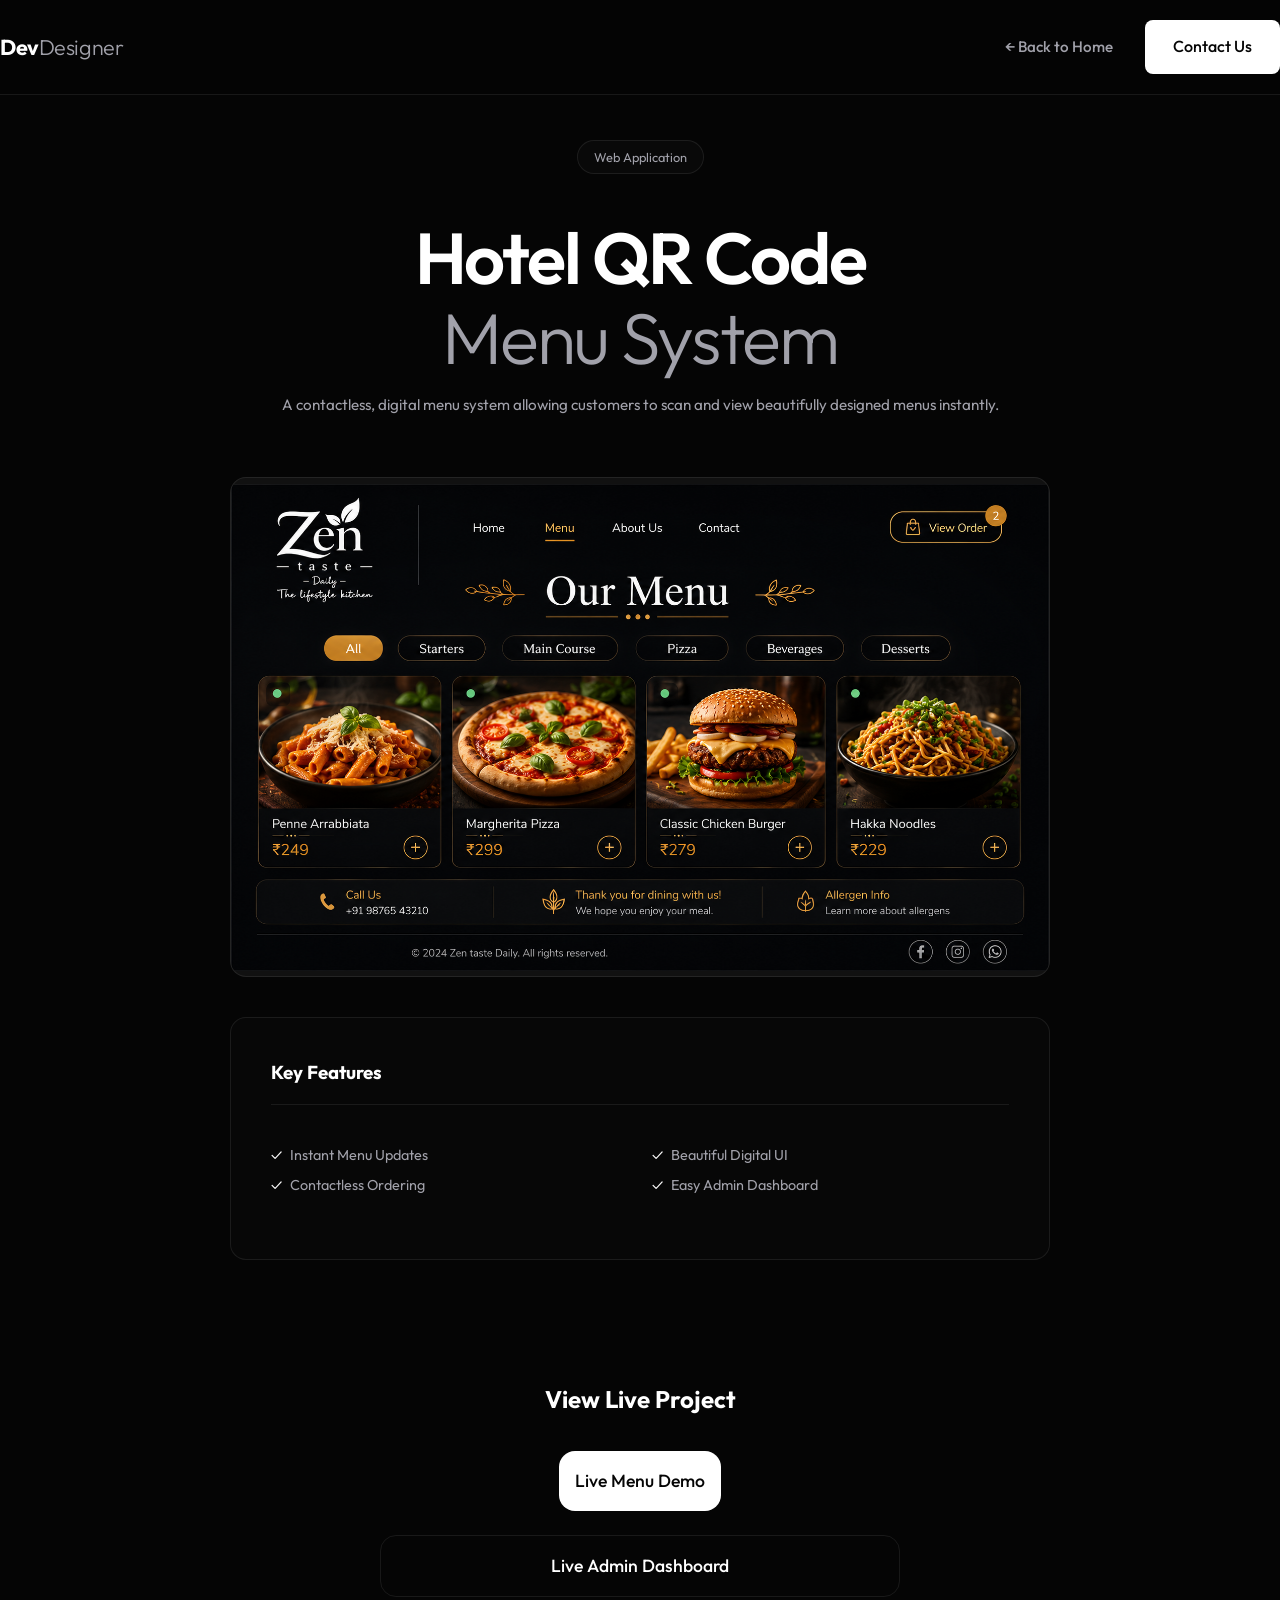
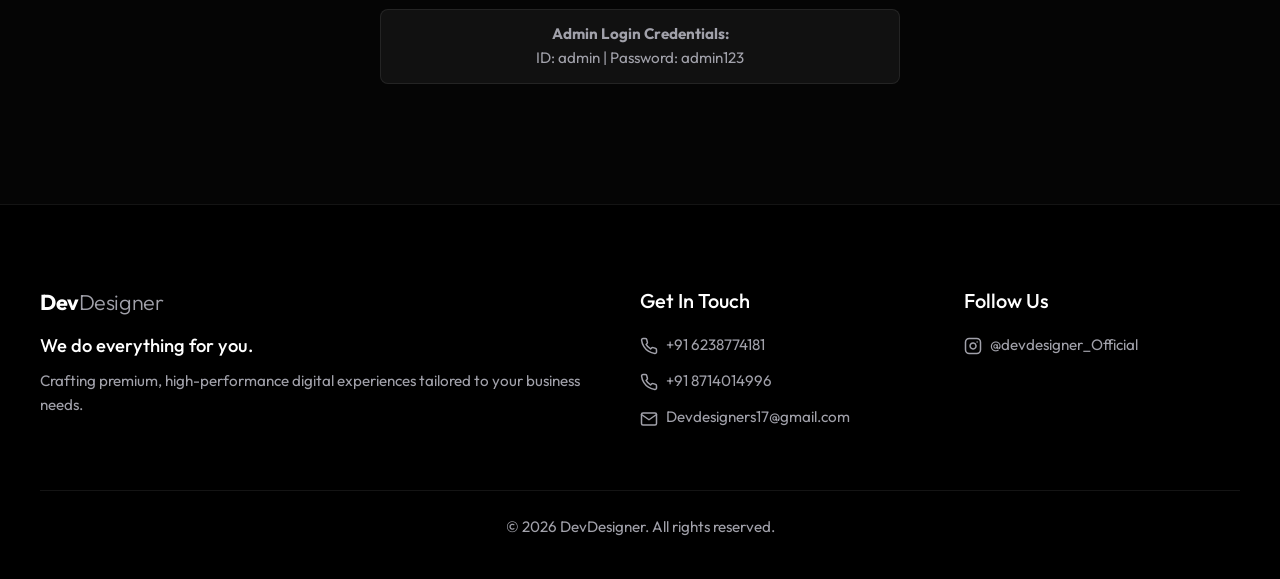
==== qr-menu-project.html @ 8e3108a6 "Add QR Code Menu project page and link" ====
<!DOCTYPE html>
<html lang="en">
<head>
    <meta charset="UTF-8">
    <meta name="viewport" content="width=device-width, initial-scale=1.0">
    <title>Hotel QR Code Menu | DevDesigner</title>
    <meta name="description" content="Detailed view of the Hotel QR Code Menu system by DevDesigner.">
    <link rel="preconnect" href="https://fonts.googleapis.com">
    <link rel="preconnect" href="https://fonts.gstatic.com" crossorigin>
    <link href="https://fonts.googleapis.com/css2?family=Outfit:wght@300;400;500;600;700;800&display=swap" rel="stylesheet">
    <link rel="stylesheet" href="styles.css">
</head>
<body>
    <!-- Navbar -->
    <nav class="navbar">
        <div class="nav-container">
            <a href="index.html" class="logo">
                <span class="logo-text">Dev<span class="highlight">Designer</span></span>
            </a>
            <div class="nav-links">
                <a href="index.html">← Back to Home</a>
                <a href="index.html#contact" class="btn-primary nav-btn">Contact Us</a>
            </div>
            <button class="mobile-menu-btn" aria-label="Menu">
                <span></span>
                <span></span>
                <span></span>
            </button>
        </div>
    </nav>

    <!-- Project Hero Section -->
    <header class="section" style="padding-top: 140px; padding-bottom: 60px; text-align: center;">
        <div class="container">
            <div class="badge">Web Application</div>
            <h1 style="margin-top: 24px; margin-bottom: 16px;">Hotel QR Code <br/><span class="highlight">Menu System</span></h1>
            <p class="section-subtitle" style="max-width: 800px; margin: 0 auto;">A contactless, digital menu system allowing customers to scan and view beautifully designed menus instantly.</p>
        </div>
    </header>

    <!-- Project Image & Features Section -->
    <section class="section" style="padding-top: 0;">
        <div class="container" style="max-width: 900px;">
            <!-- Hero Image -->
            <div style="border-radius: var(--radius); overflow: hidden; border: 1px solid var(--border); background: #111; margin-bottom: 40px; height: 500px;">
                <img src="qr_menu.png" alt="Hotel QR Code Menu" style="width: 100%; height: 100%; object-fit: contain; object-position: center; padding: 0;">
            </div>

            <!-- Key Features -->
            <div class="card" style="padding: 40px; background: rgba(255, 255, 255, 0.01);">
                <h3 style="margin-bottom: 24px; border-bottom: 1px solid var(--border); padding-bottom: 16px;">Key Features</h3>
                <div class="grid">
                    <div>
                        <ul class="features-list">
                            <li>Instant Menu Updates</li>
                            <li>Contactless Ordering</li>
                        </ul>
                    </div>
                    <div>
                        <ul class="features-list">
                            <li>Beautiful Digital UI</li>
                            <li>Easy Admin Dashboard</li>
                        </ul>
                    </div>
                </div>
            </div>
        </div>
    </section>

    <!-- View Live Section -->
    <section class="section" style="padding-top: 0; text-align: center;">
        <div class="container" style="max-width: 600px;">
            <h2 style="margin-bottom: 32px;">View Live Project</h2>
            <div style="display: flex; flex-direction: column; gap: 24px; align-items: center;">
                <a href="https://zenmenu.vercel.app/" target="_blank" class="btn-primary w-100" style="padding: 16px; font-size: 1.1rem; text-decoration: none; text-align: center; border-radius: var(--radius);">Live Menu Demo</a>
                
                <div style="width: 100%;">
                    <a href="https://zenmenu-admin.vercel.app/admin" target="_blank" class="btn-outline w-100" style="padding: 16px; font-size: 1.1rem; text-decoration: none; text-align: center; border-radius: var(--radius); display: block;">Live Admin Dashboard</a>
                    <div style="margin-top: 12px; padding: 12px; border: 1px solid var(--border); border-radius: 8px; background: rgba(255, 255, 255, 0.05); font-size: 0.95rem; color: var(--text-secondary);">
                        <strong style="color: var(--text);">Admin Login Credentials:</strong><br/>
                        ID: <span style="color: var(--primary);">admin</span> | Password: <span style="color: var(--primary);">admin123</span>
                    </div>
                </div>
            </div>
        </div>
    </section>

    <!-- Footer -->
    <footer class="footer">
        <div class="container">
            <div class="footer-grid">
                <div class="footer-brand">
                    <h2 class="logo-text">Dev<span class="highlight">Designer</span></h2>
                    <p class="footer-tagline">We do everything for you.</p>
                    <p class="footer-desc">Crafting premium, high-performance digital experiences tailored to your business needs.</p>
                </div>
                <div class="footer-contact">
                    <h4>Get In Touch</h4>
                    <a href="tel:+916238774181" class="contact-link"><svg width="18" height="18" viewBox="0 0 24 24" fill="none" stroke="currentColor" stroke-width="2" stroke-linecap="round" stroke-linejoin="round" style="vertical-align: middle; margin-right: 8px;"><path d="M22 16.92v3a2 2 0 0 1-2.18 2 19.79 19.79 0 0 1-8.63-3.07 19.5 19.5 0 0 1-6-6 19.79 19.79 0 0 1-3.07-8.67A2 2 0 0 1 4.11 2h3a2 2 0 0 1 2 1.72 12.84 12.84 0 0 0 .7 2.81 2 2 0 0 1-.45 2.11L8.09 9.91a16 16 0 0 0 6 6l1.27-1.27a2 2 0 0 1 2.11-.45 12.84 12.84 0 0 0 2.81.7A2 2 0 0 1 22 16.92z"></path></svg>+91 6238774181</a>
                    <a href="tel:+918714014996" class="contact-link"><svg width="18" height="18" viewBox="0 0 24 24" fill="none" stroke="currentColor" stroke-width="2" stroke-linecap="round" stroke-linejoin="round" style="vertical-align: middle; margin-right: 8px;"><path d="M22 16.92v3a2 2 0 0 1-2.18 2 19.79 19.79 0 0 1-8.63-3.07 19.5 19.5 0 0 1-6-6 19.79 19.79 0 0 1-3.07-8.67A2 2 0 0 1 4.11 2h3a2 2 0 0 1 2 1.72 12.84 12.84 0 0 0 .7 2.81 2 2 0 0 1-.45 2.11L8.09 9.91a16 16 0 0 0 6 6l1.27-1.27a2 2 0 0 1 2.11-.45 12.84 12.84 0 0 0 2.81.7A2 2 0 0 1 22 16.92z"></path></svg>+91 8714014996</a>
                    <a href="mailto:Devdesigners17@gmail.com" class="contact-link"><svg width="18" height="18" viewBox="0 0 24 24" fill="none" stroke="currentColor" stroke-width="2" stroke-linecap="round" stroke-linejoin="round" style="vertical-align: middle; margin-right: 8px;"><path d="M4 4h16c1.1 0 2 .9 2 2v12c0 1.1-.9 2-2 2H4c-1.1 0-2-.9-2-2V6c0-1.1.9-2 2-2z"></path><polyline points="22,6 12,13 2,6"></polyline></svg>Devdesigners17@gmail.com</a>
                </div>
                <div class="footer-social">
                    <h4>Follow Us</h4>
                    <a href="https://instagram.com/devdesigner_Official" target="_blank" class="contact-link"><svg width="18" height="18" viewBox="0 0 24 24" fill="none" stroke="currentColor" stroke-width="2" stroke-linecap="round" stroke-linejoin="round" style="vertical-align: middle; margin-right: 8px;"><rect x="2" y="2" width="20" height="20" rx="5" ry="5"></rect><path d="M16 11.37A4 4 0 1 1 12.63 8 4 4 0 0 1 16 11.37z"></path><line x1="17.5" y1="6.5" x2="17.51" y2="6.5"></line></svg>@devdesigner_Official</a>
                </div>
            </div>
            <div class="footer-bottom">
                <p>&copy; 2026 DevDesigner. All rights reserved.</p>
            </div>
        </div>
    </footer>

    <script src="script.js"></script>
</body>
</html>
---- styles.css ----
/* --- CSS Reset & Variables --- */
:root {
    --bg-main: #050505;
    --bg-card: rgba(255, 255, 255, 0.02);
    --bg-card-hover: rgba(255, 255, 255, 0.05);
    --border: rgba(255, 255, 255, 0.08);
    --border-hover: rgba(255, 255, 255, 0.2);
    --text-primary: #ffffff;
    --text-secondary: #a1a1aa;
    --accent: #ffffff;
    --accent-glow: rgba(255, 255, 255, 0.15);
    --font-main: 'Outfit', sans-serif;
    --radius: 16px;
    --radius-sm: 8px;
    --transition: all 0.3s cubic-bezier(0.4, 0, 0.2, 1);
}

* {
    margin: 0;
    padding: 0;
    box-sizing: border-box;
}

html {
    scroll-behavior: smooth;
}

body {
    font-family: var(--font-main);
    background-color: var(--bg-main);
    color: var(--text-primary);
    line-height: 1.6;
    overflow-x: hidden;
}

a {
    text-decoration: none;
    color: inherit;
    transition: var(--transition);
}

ul {
    list-style: none;
}

img {
    max-width: 100%;
    display: block;
}

.container {
    max-width: 1280px;
    margin: 0 auto;
    padding: 0 20px;
}

.highlight {
    color: var(--text-secondary);
    font-weight: 300;
}

/* --- Typography (Mobile First) --- */
h1 {
    font-size: 2.5rem;
    line-height: 1.1;
    font-weight: 600;
    letter-spacing: -0.03em;
    margin-bottom: 20px;
}

h2.section-title {
    font-size: 2rem;
    font-weight: 600;
    letter-spacing: -0.02em;
    margin-bottom: 12px;
}

h3.category-title {
    font-size: 1.5rem;
    font-weight: 500;
}

h4 {
    font-size: 1.25rem;
    font-weight: 500;
    margin-bottom: 8px;
}

p {
    color: var(--text-secondary);
    font-size: 0.95rem;
}

/* --- Buttons --- */
button, .btn-primary, .btn-secondary, .btn-outline {
    font-family: var(--font-main);
    cursor: pointer;
    display: inline-flex;
    align-items: center;
    justify-content: center;
    border: none;
    transition: var(--transition);
    font-weight: 500;
    border-radius: var(--radius-sm);
    width: 100%; /* Mobile first: full width buttons */
    text-align: center;
}

.btn-primary {
    background: var(--text-primary);
    color: var(--bg-main);
    padding: 14px 28px;
    font-size: 1rem;
}

.btn-primary:hover {
    background: #e4e4e7;
    transform: translateY(-2px);
    box-shadow: 0 10px 20px rgba(255,255,255,0.1);
}

.btn-secondary {
    background: transparent;
    color: var(--text-primary);
    padding: 14px 28px;
    border: 1px solid var(--border);
    font-size: 1rem;
}

.btn-secondary:hover {
    border-color: var(--text-primary);
    background: rgba(255,255,255,0.05);
}

.btn-sm {
    padding: 10px 16px;
    font-size: 0.9rem;
}

.btn-outline {
    background: transparent;
    border: 1px solid var(--border);
    color: var(--text-primary);
}
.btn-outline:hover {
    border-color: var(--text-primary);
}

.w-100 {
    width: 100%;
}
.mt-auto {
    margin-top: auto;
}

/* --- Navbar (Mobile First) --- */
.navbar {
    position: fixed;
    top: 0;
    left: 0;
    width: 100%;
    z-index: 100;
    padding: 16px 0;
    background: rgba(5, 5, 5, 0.85);
    backdrop-filter: blur(12px);
    border-bottom: 1px solid var(--border);
    transition: var(--transition);
}

.nav-container {
    display: flex;
    justify-content: space-between;
    align-items: center;
    flex-wrap: wrap; /* Allows menu to wrap down */
}

.logo-img {
    height: 32px;
    width: auto;
}

.logo-text {
    font-size: 1.35rem;
    font-weight: 700;
    letter-spacing: -0.02em;
}

.mobile-menu-btn {
    display: flex;
    background: transparent;
    border: none;
    flex-direction: column;
    gap: 6px;
    width: auto;
    padding: 8px;
}

.mobile-menu-btn span {
    width: 24px;
    height: 2px;
    background: var(--text-primary);
    transition: var(--transition);
    border-radius: 2px;
}

/* Open state for mobile menu btn */
.mobile-menu-btn.active span:nth-child(1) {
    transform: translateY(8px) rotate(45deg);
}
.mobile-menu-btn.active span:nth-child(2) {
    opacity: 0;
}
.mobile-menu-btn.active span:nth-child(3) {
    transform: translateY(-8px) rotate(-45deg);
}

.nav-links {
    display: none;
    width: 100%;
    flex-direction: column;
    gap: 20px;
    padding: 24px 0 12px;
    text-align: center;
}

.nav-links.active {
    display: flex;
}

.nav-links a:not(.nav-btn) {
    font-size: 1.1rem;
    font-weight: 500;
    color: var(--text-primary);
}

.nav-links a:not(.nav-btn):hover {
    color: var(--text-secondary);
}

/* --- Hero Section (Mobile First) --- */
.hero {
    min-height: 100vh;
    display: flex;
    align-items: center;
    position: relative;
    padding-top: 100px;
    padding-bottom: 60px;
}

.hero-bg-glow {
    position: absolute;
    top: 40%;
    left: 50%;
    transform: translate(-50%, -50%);
    width: 90vw;
    height: 90vw;
    background: radial-gradient(circle, var(--accent-glow) 0%, transparent 70%);
    z-index: -1;
    filter: blur(60px);
    opacity: 0.6;
}

.hero-content {
    text-align: center;
    width: 100%;
}

.badge {
    display: inline-block;
    padding: 6px 16px;
    background: var(--bg-card);
    border: 1px solid var(--border);
    border-radius: 50px;
    font-size: 0.8rem;
    color: var(--text-secondary);
    margin-bottom: 20px;
}

.hero-desc {
    font-size: 1.05rem;
    margin: 0 auto 32px;
}

.hero-buttons {
    display: flex;
    flex-direction: column;
    gap: 12px;
}

/* --- Sections --- */
.section {
    padding: 80px 0;
}

.section-header {
    text-align: center;
    margin-bottom: 48px;
}

/* --- Services (Mobile First) --- */
.service-category {
    margin-bottom: 64px;
}

.category-header {
    display: flex;
    align-items: center;
    gap: 16px;
    margin-bottom: 24px;
}

.category-icon {
    font-size: 1.75rem;
    background: var(--bg-card);
    width: 48px;
    height: 48px;
    display: flex;
    align-items: center;
    justify-content: center;
    border-radius: var(--radius-sm);
    border: 1px solid var(--border);
}

.grid {
    display: grid;
    grid-template-columns: 1fr; /* Single column on mobile */
    gap: 20px;
}

.card {
    background: var(--bg-card);
    border: 1px solid var(--border);
    border-radius: var(--radius);
    overflow: hidden;
    display: flex;
    flex-direction: column;
    transition: var(--transition);
}

.card:hover {
    border-color: var(--border-hover);
}

.card-image {
    height: 180px;
    background: #111;
    display: flex;
    align-items: center;
    justify-content: center;
    color: var(--text-secondary);
    font-size: 0.85rem;
    border-bottom: 1px solid var(--border);
}

.large-img {
    height: 200px;
}

.card-content {
    padding: 20px;
    display: flex;
    flex-direction: column;
    flex: 1;
}

.features-list {
    margin-top: 16px;
    margin-bottom: 24px;
    display: flex;
    flex-direction: column;
    gap: 10px;
}

.features-list li {
    font-size: 0.9rem;
    color: var(--text-secondary);
    display: flex;
    align-items: flex-start;
    gap: 8px;
    line-height: 1.4;
}

.features-list li::before {
    content: '✓';
    color: var(--text-primary);
    flex-shrink: 0;
}

.card-actions {
    display: flex;
    flex-direction: column;
    gap: 12px;
}

/* --- Projects --- */
.tech-stack {
    font-size: 0.8rem;
    margin-top: 12px;
    margin-bottom: 20px;
    color: #999;
    background: rgba(255,255,255,0.05);
    padding: 6px 10px;
    border-radius: 4px;
    display: inline-block;
    align-self: flex-start;
}

/* --- Footer (Mobile First) --- */
.footer {
    border-top: 1px solid var(--border);
    padding: 60px 0 30px;
    background: #000;
}

.footer-grid {
    display: grid;
    grid-template-columns: 1fr;
    gap: 40px;
    margin-bottom: 48px;
}

.footer-brand .footer-tagline {
    font-size: 1.15rem;
    font-weight: 500;
    color: var(--text-primary);
    margin: 12px 0 8px;
}

.footer-contact h4, .footer-social h4 {
    margin-bottom: 16px;
    color: var(--text-primary);
}

.contact-link {
    display: block;
    color: var(--text-secondary);
    margin-bottom: 12px;
    font-size: 0.95rem;
}

.contact-link:hover {
    color: var(--text-primary);
}

.footer-bottom {
    text-align: center;
    padding-top: 24px;
    border-top: 1px solid var(--border);
    color: var(--text-secondary);
    font-size: 0.85rem;
}

/* ========================================================================= */
/* DESKTOP & TABLET QUERIES (Min-Width) - The "Mobile First" approach      */
/* ========================================================================= */

@media (min-width: 640px) {
    /* Tablet */
    h1 { font-size: 3.5rem; }
    h2.section-title { font-size: 2.5rem; }
    
    .hero-buttons {
        flex-direction: row;
        justify-content: center;
    }
    
    button, .btn-primary, .btn-secondary, .btn-outline {
        width: auto;
    }
    
    .card-actions {
        flex-direction: row;
    }
    
    .grid {
        grid-template-columns: repeat(2, 1fr);
    }
}

@media (min-width: 900px) {
    /* Desktop */
    .container {
        padding: 0 40px;
    }

    h1 { font-size: 4.5rem; }
    
    .hero-bg-glow {
        width: 60vw;
        height: 60vw;
        filter: blur(100px);
    }
    
    .hero-desc {
        font-size: 1.25rem;
    }
    
    .section {
        padding: 120px 0;
    }
    
    .section-header {
        margin-bottom: 64px;
    }

    /* Navbar un-toggle */
    .navbar {
        padding: 20px 0;
    }
    
    .mobile-menu-btn {
        display: none;
    }
    
    .nav-links {
        display: flex;
        flex-direction: row;
        width: auto;
        padding: 0;
        gap: 32px;
        align-items: center;
    }
    
    .nav-links a:not(.nav-btn) {
        font-size: 0.95rem;
        color: var(--text-secondary);
    }

    /* Grid layout */
    .grid {
        grid-template-columns: repeat(auto-fill, minmax(280px, 1fr));
        gap: 24px;
    }
    
    .grid-3 {
        grid-template-columns: repeat(3, 1fr);
    }
    
    .grid-large {
        grid-template-columns: repeat(auto-fill, minmax(380px, 1fr));
    }
    
    .card:hover {
        background: var(--bg-card-hover);
        transform: translateY(-4px);
    }
    
    .card-image {
        height: 200px;
    }
    
    .large-img {
        height: 260px;
    }
    
    .category-icon {
        width: 56px;
        height: 56px;
        font-size: 2rem;
    }
    
    /* Footer layout */
    .footer {
        padding: 80px 0 40px;
    }
    
    .footer-grid {
        grid-template-columns: 2fr 1fr 1fr;
        gap: 48px;
    }
}
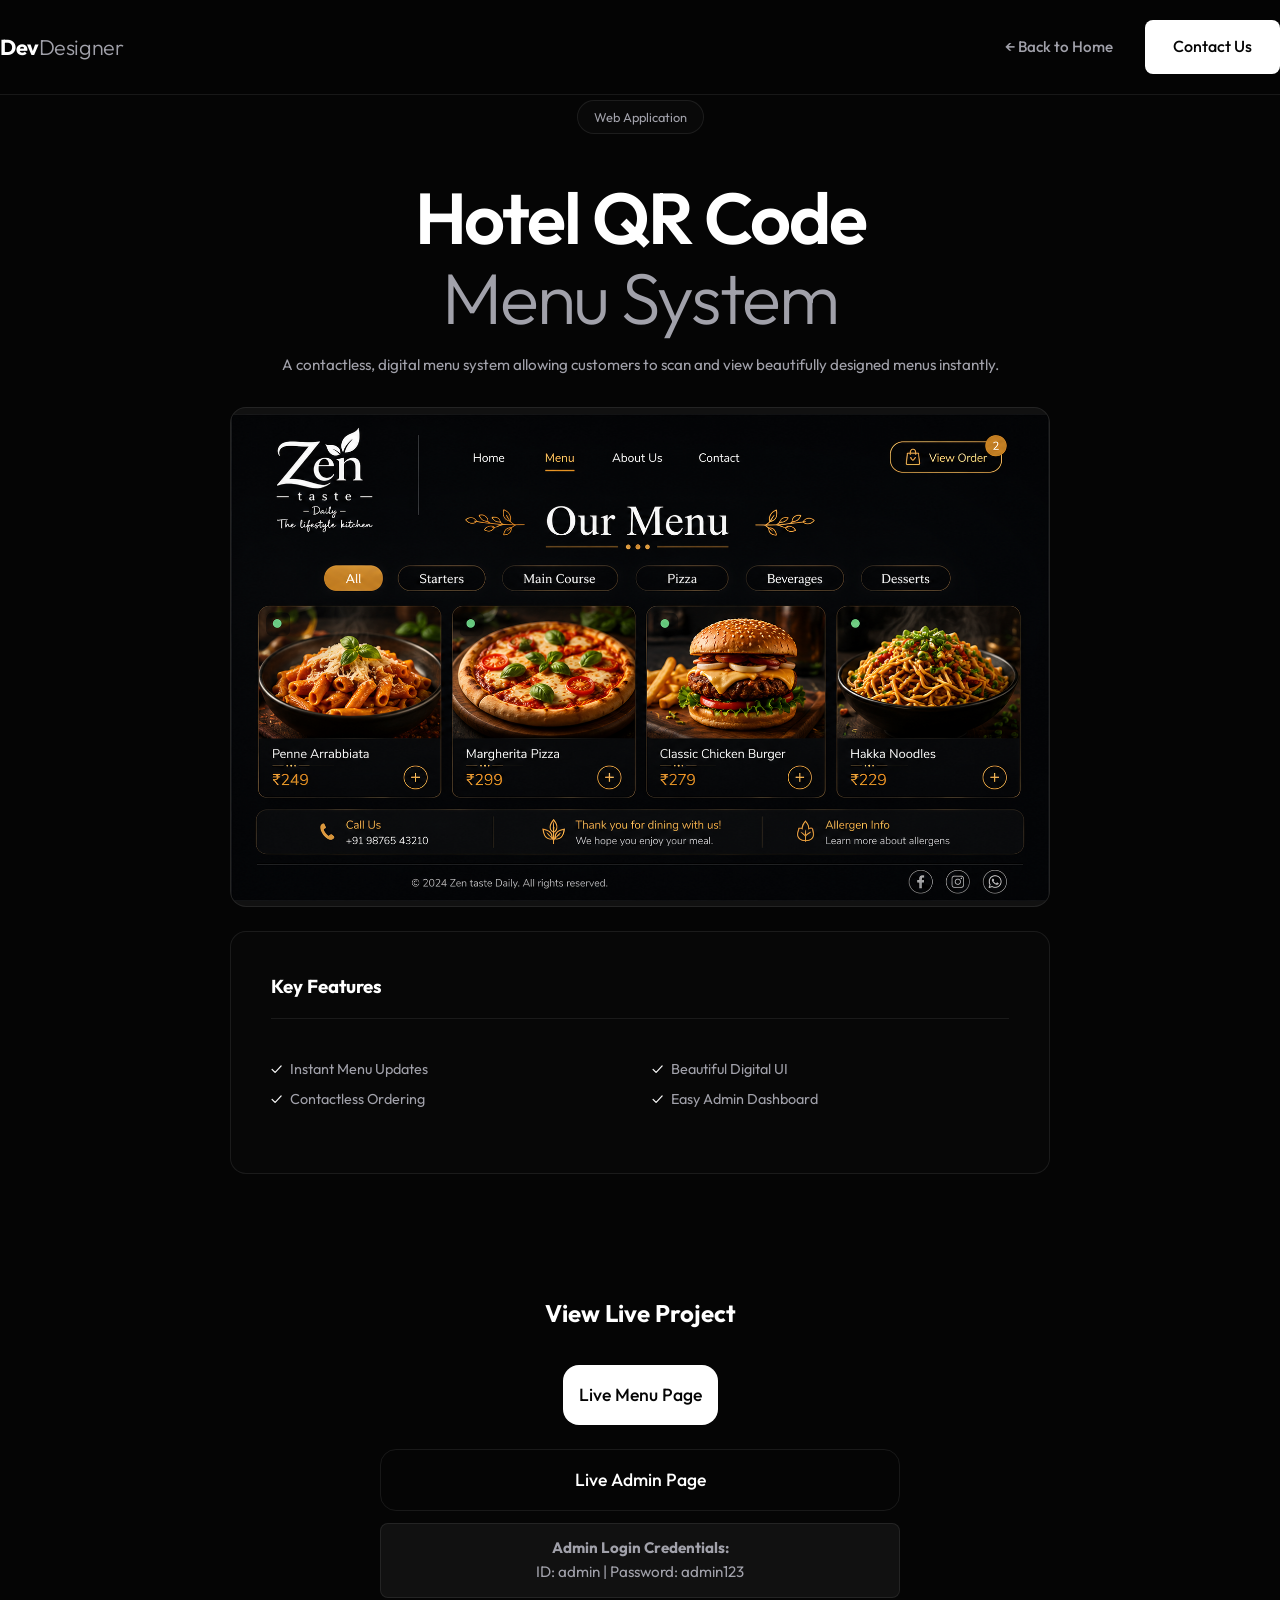
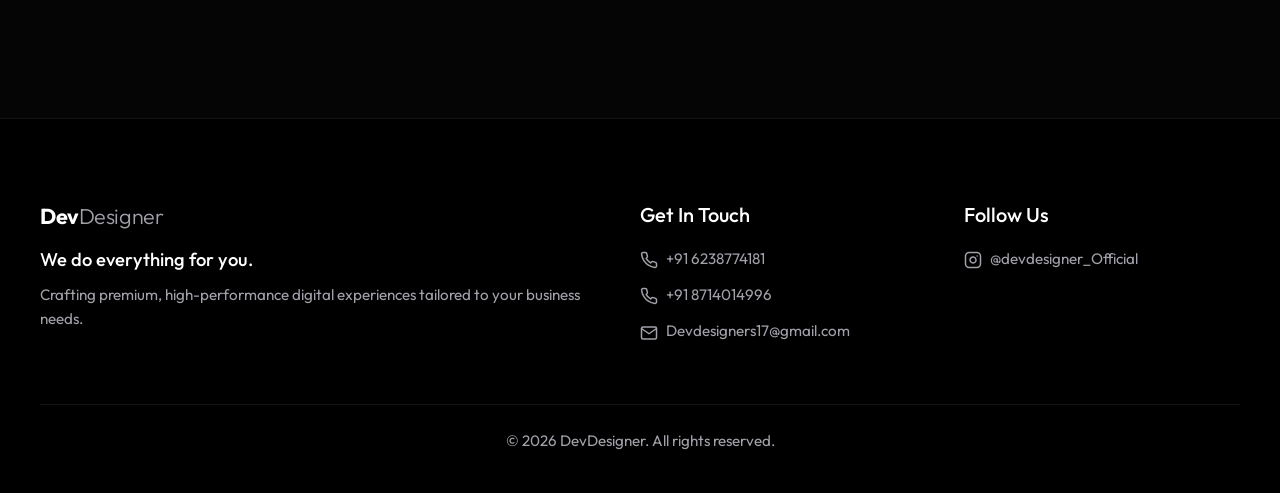
==== commit d5000993: "Fix QR menu page mobile layout, reduce spacing, and rename links" ====
--- a/qr-menu-project.html
+++ b/qr-menu-project.html
@@ -9,6 +9,16 @@
     <link rel="preconnect" href="https://fonts.gstatic.com" crossorigin>
     <link href="https://fonts.googleapis.com/css2?family=Outfit:wght@300;400;500;600;700;800&display=swap" rel="stylesheet">
     <link rel="stylesheet" href="styles.css">
+    <style>
+        .qr-hero-img-container {
+            height: 300px;
+        }
+        @media (min-width: 900px) {
+            .qr-hero-img-container {
+                height: 500px;
+            }
+        }
+    </style>
 </head>
 <body>
     <!-- Navbar -->
@@ -30,7 +40,7 @@
     </nav>
 
     <!-- Project Hero Section -->
-    <header class="section" style="padding-top: 140px; padding-bottom: 60px; text-align: center;">
+    <header class="section" style="padding-top: 100px; padding-bottom: 30px; text-align: center;">
         <div class="container">
             <div class="badge">Web Application</div>
             <h1 style="margin-top: 24px; margin-bottom: 16px;">Hotel QR Code <br/><span class="highlight">Menu System</span></h1>
@@ -42,7 +52,7 @@
     <section class="section" style="padding-top: 0;">
         <div class="container" style="max-width: 900px;">
             <!-- Hero Image -->
-            <div style="border-radius: var(--radius); overflow: hidden; border: 1px solid var(--border); background: #111; margin-bottom: 40px; height: 500px;">
+            <div class="qr-hero-img-container" style="border-radius: var(--radius); overflow: hidden; border: 1px solid var(--border); background: #111; margin-bottom: 24px;">
                 <img src="qr_menu.png" alt="Hotel QR Code Menu" style="width: 100%; height: 100%; object-fit: contain; object-position: center; padding: 0;">
             </div>
 
@@ -72,10 +82,10 @@
         <div class="container" style="max-width: 600px;">
             <h2 style="margin-bottom: 32px;">View Live Project</h2>
             <div style="display: flex; flex-direction: column; gap: 24px; align-items: center;">
-                <a href="https://zenmenu.vercel.app/" target="_blank" class="btn-primary w-100" style="padding: 16px; font-size: 1.1rem; text-decoration: none; text-align: center; border-radius: var(--radius);">Live Menu Demo</a>
+                <a href="https://zenmenu.vercel.app/" target="_blank" class="btn-primary w-100" style="padding: 16px; font-size: 1.1rem; text-decoration: none; text-align: center; border-radius: var(--radius);">Live Menu Page</a>
                 
                 <div style="width: 100%;">
-                    <a href="https://zenmenu-admin.vercel.app/admin" target="_blank" class="btn-outline w-100" style="padding: 16px; font-size: 1.1rem; text-decoration: none; text-align: center; border-radius: var(--radius); display: block;">Live Admin Dashboard</a>
+                    <a href="https://zenmenu-admin.vercel.app/admin" target="_blank" class="btn-outline w-100" style="padding: 16px; font-size: 1.1rem; text-decoration: none; text-align: center; border-radius: var(--radius); display: block;">Live Admin Page</a>
                     <div style="margin-top: 12px; padding: 12px; border: 1px solid var(--border); border-radius: 8px; background: rgba(255, 255, 255, 0.05); font-size: 0.95rem; color: var(--text-secondary);">
                         <strong style="color: var(--text);">Admin Login Credentials:</strong><br/>
                         ID: <span style="color: var(--primary);">admin</span> | Password: <span style="color: var(--primary);">admin123</span>
